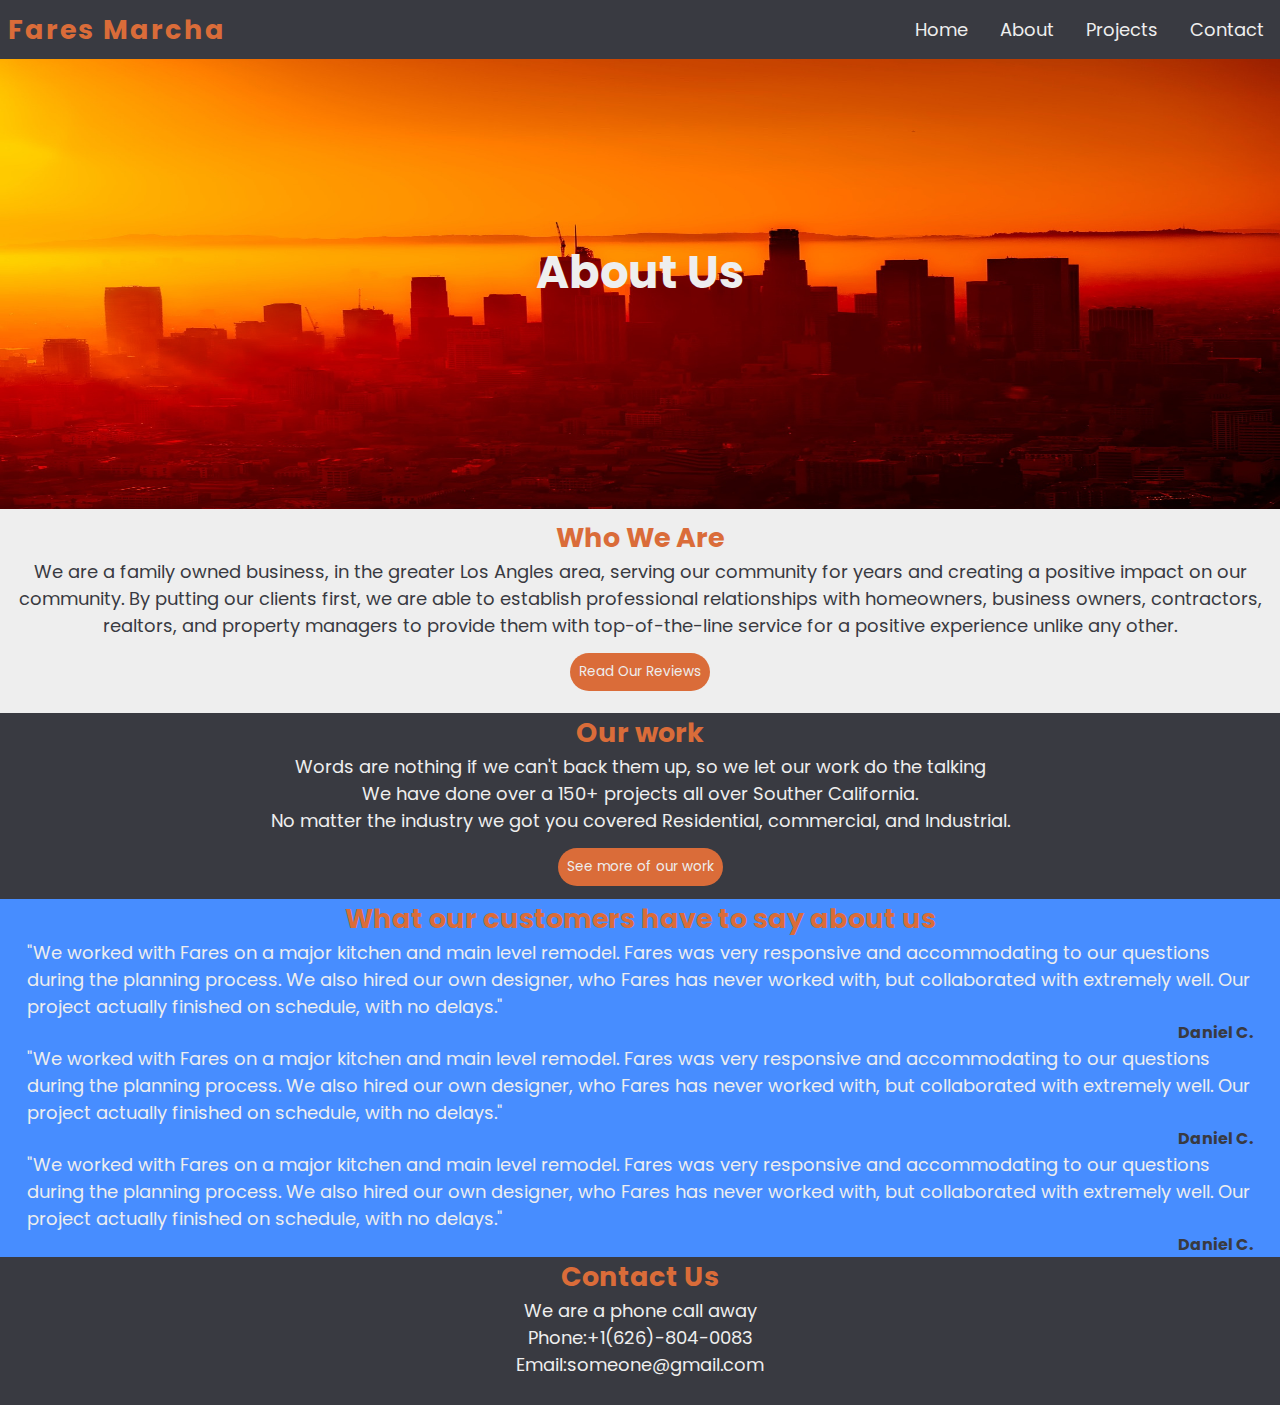
==== about.html @ 2b0c5db1 "fixed navbar" ====
<!DOCTYPE html>
<html lang="en">
<head>
    <meta charset="UTF-8">
    <meta http-equiv="X-UA-Compatible" content="IE=edge">
    <meta name="viewport" content="width=device-width, initial-scale=1.0">
    <link rel="stylesheet" href="styles.css">
    <title>Document</title>
</head>
<body>
    <header>
        <!-- this is the navbar -->
        <nav class="navbar">
            <div class="brand-title"><h2>Fares Marcha</h2></div>
            <a href="#" class="toggle-button">
                <span class="bar line1"></span>
                <span class="bar line2"></span>
                <span class="bar line3"></span>
            </a>
            <div class="navbar-links">
                <ul>
                    <li><a href="index.html">Home</a></li>
                    <li><a href="about.html">About</a></li>
                    <li><a href="project.html">Projects</a></li>
                    <li><a href="contact.html">Contact</a></li>
                </ul>
            </div>
        </nav>
    </header>

    <!-- landing-->
    <section class="about-landing">
        <div class="about-background-image">
           <h2>About Us</h2>
        </div>
    </section>
    <!-- Who we are -->
    <section class="About-who-we-are">
        <div id="container-about-us">
            <h2 id="about-h2">Who We Are</h2>
            <p id="about-p">We are a family owned business, in the greater Los Angles area, serving our community for years and creating a positive impact on our community. By putting our clients first, we are able to establish professional relationships with homeowners, business owners, contractors, realtors, and property managers to provide them with top-of-the-line service for a positive experience unlike any other.</p>
            <button id="about-button"><a href="#about-reviews" id="about-button-a">Read Our Reviews</a></button>
        </div>
    </section>
    <!-- Our work -->
    <section class="about-ourWork">
        <h2 id="about-h2">Our work</h2>
        <p>Words are nothing if we can't back them up, so we let our work do the talking</p>
        <p>We have done over a 150+ projects all over Souther California.</p>
        <p>No matter the industry we got you covered Residential, commercial,  and Industrial.</p>
        <!-- mUst include some pictures for remodeling, commercial work and other work-->
        <button id="about-button"><a href="project.html" id="about-button-a">See more of our work</a></button>
    </section>
    <!-- Reviews -->
    <section class="about-reviews" id="about-reviews">
        <h2 id="about-reviews-h2">What our customers have to say about us</h2>
        <div>
            <p>
                "We worked with Fares on a major kitchen and main level remodel. 
                Fares was very responsive and accommodating to our questions during the planning process.
                We also hired our own designer, who Fares has never worked with, but collaborated with extremely well.
                Our project actually finished on schedule, with no delays."
            </p>
            <h4>Daniel C.</h4>
        </div>
        <div>
            <p>
                "We worked with Fares on a major kitchen and main level remodel. 
                Fares was very responsive and accommodating to our questions during the planning process.
                We also hired our own designer, who Fares has never worked with, but collaborated with extremely well.
                Our project actually finished on schedule, with no delays."
            </p>
            <h4>Daniel C.</h4>
        </div>
        <div>
            <p>
                "We worked with Fares on a major kitchen and main level remodel. 
                Fares was very responsive and accommodating to our questions during the planning process.
                We also hired our own designer, who Fares has never worked with, but collaborated with extremely well.
                Our project actually finished on schedule, with no delays."
            </p>
            <h4>Daniel C.</h4>
        </div>
    </section>
    <!-- contact us -->
    <section class="about-contact">
        <h2 id="about-h2">Contact Us</h2>
        <p id="contact-text">We are a phone call away</p>
        <p id="contact-text">
            Phone:+1(626)-804-0083<br>
            Email:someone@gmail.com
        </p>
    </section>

    <!-- Link to app js-->
    <script src="app.js"></script>

</body>
</html>
---- styles.css ----
@import url('https://fonts.googleapis.com/css2?family=Poppins:wght@200;300;400;500;700&display=swap');

*{
    margin: 0;
    padding: 0;
    box-sizing: border-box;
    font-family: 'Poppins', sans-serif;
}

:root{
    --white:rgb(238, 238, 238);
    --grey:rgb(57, 58, 65);
    --blue: rgb(71, 141, 255);
    --orange: rgb(218, 108, 57);
    --orange-hover: rgb(255, 81, 0);
}
section{
    display: flex;
}
html{
    scroll-behavior: smooth;
}
body {
    overflow-x: hidden; /* Hide scrollbars */
    max-width: 100%;
  }
h3 {
 font-size: 3vh;
}
p {
    font-size: 2vh;;
}
a{
    text-decoration: none;
}
/************************* NavBar *************************/
.navbar {
    display: flex;
    justify-content: space-between;
    align-items: center;
    background-color: var(--grey);
    color: var(--white);
}
.brand-title h2{
    margin: 0.5rem;
    font-size: 3vh;
    color: var(--orange);
    letter-spacing: 2px;
}

.navbar-links ul{
    display: flex;
    
}
.navbar-links li {
    list-style: none
}
.navbar-links li a {
    text-decoration: none;
    color: var(--white);
    padding: 1rem;
    display: block;
    font-size: 2vh;
}
.navbar-links li a:hover{
    color: var(--blue);
}

.toggle-button {
    position: absolute;
    top: .75rem;
    right: 1rem;
    display: none;
    flex-direction: column;
    justify-content: space-between;
    width: 30px;
    height: 21px;
}

.toggle-button .bar {
    height: 3px;
    width: 100%;
    background-color: var(--white);
    border-radius: 10px;
    transition: all 0.3s ease;
}

@media (max-width: 642px) {
    .toggle-button{
        display: flex;
    }
    .navbar-links{
        display: none;
        width: 100%;
    }
    .navbar {
        flex-direction: column;
        align-items: flex-start;
    }
    .navbar-links ul {
        flex-direction: column;
        width: 100%;
    }
    .navbar-links li{
        text-align: center;
    }
    .navbar-links.active {
        display: flex;
    }

}

.line1.active{
    transform: rotate(-45deg) translate(-5px,7px);
}
.line2.active{
    opacity: 0;
}
.line3.active{
    transform: rotate(45deg) translate(-5px,-7px);
}

/************************* welcome Section*************************/
.welcome {
    min-height: 40vh;
    justify-content: flex-start;
    align-items: center;
    background-color: var(--blue);
    padding: 2vh;
}
.welcome h1{
    color: var(--white);
}
#wp{
    color: var(--white);
    text-align: left;
}
#welcome-picture{
    width: 40%;
}
@media (max-width:1000px) {
    #welcome-picture{
        display: none;
    }
}

/*************************Section #2 about*************************/
.about {
    padding: 4vh 0;
    background-color: var(--white);
    flex-direction: column;
    flex-wrap: nowrap;
    justify-content: center;
    align-items: center;
}
.about h2 {
    padding: 0 2vh;
    text-align: center;
    color: var(--orange);
}
.about #aboutP{
    padding: 0 2vh;
    text-align: center;
    color: black;
}
.about button{
    margin: 2vh 0;
    background-color: var(--orange);
    padding: 2vh;
    border-radius: 20px;
    border: none;
}
.about button:hover{
    background-color: var(--orange-hover);
}
.about button a{
    color: var(--white);
    text-decoration: none;
    font-size: 1.5vh;
}

/*************************Section #3 highlight sats*************************/
.highlightStats {
    padding: 2vh;
    background-color: var(--blue);
}
.stats {
    width: 100%;
    padding: 2vh;
    background-color: var(--white);
    border-radius: 24px;
    box-shadow: 0 3px 8px black;
    display: flex;
    justify-content:space-around;
}
.stats h3 {
    color: var(--orange)
}
.card {
    margin: 1vh;
    text-align: center;
    
}

/*************************Section #4 Process*************************/
.process {
    min-height: 400px;
    background-color: var(--grey);
    justify-content: center;
    flex-direction: column;
    align-items: center;
}
.title {
    margin: 2vh;
    color: var(--white);
}
.container{
    background-color: var(--white);
    border-radius: 15px;
    display: flex;
    flex-flow: row;
    justify-content: center;
    margin: 2vh;
    color: var(--grey);
}
.card2 {
    align-items: center;
    text-align: center;
    border: 2px solid var(--grey);
    padding: 3vh;
}
.card2 h3 {
    color: var(--orange);
}
@media (max-width:768px){
    .container{
        flex-direction: column;
    }
}

/*************************section #5 reviews*************************/
.reviews {
    min-height: 400px;
    background-color: var(--white);
    flex-direction: column;
    justify-content: center;
    align-items: center;
    padding: 2vh;
}
.reviews h2 {
    color: var(--orange);
}
.reviews p {
    font-size: 2vh;
}
.reviews h4 {
    text-align: right;
}
.reviews div {
    margin-top: 2vh;
}

/*************************Section #6 Projects*************************/
.projects {
    background-color: var(--blue);
    flex-direction: column;
    justify-content: center;
    align-items: center;
    padding: 2vh;
}
.projects .card2 {
    border-color: var(--blue);
}
.projects h2 {
    margin: 2vh;
    color: var(--white);
}

/*************************Section #7 Contact*************************/
.contact {
    flex-direction: column;
    padding: 3vh;
    background-color: var(--grey);
    justify-content: center;
    align-items: center;
}
#contact-title {
    color: var(--orange);
}
#contact-text{
    color: var(--white);
}
#contact {
    margin-top: 2vh;
    background-color: var(--orange);
    padding: 2vh 5vh;
    border-radius: 20px;
    border: none;
}
#contact:hover{
    background-color: var(--orange-hover);
}
#contact a{
    color: var(--white);
    text-decoration: none;
    font-size: 1.5vh;
}

/*************************contact paget*************************/
/*************************Section #1 contact section*************************/
.contact-Info {
    flex-direction: column;
    align-items: flex-start;
    padding: 4vh 2vh;
}

/* Style inputs with type="text", select elements and textareas */
input[type=text], select, textarea {
    width: 100%; /* Full width */
    padding: 12px; /* Some padding */ 
    border: 1px solid #ccc; /* Gray border */
    border-radius: 4px; /* Rounded borders */
    box-sizing: border-box; /* Make sure that padding and width stays in place */
    margin-top: 6px; /* Add a top margin */
    margin-bottom: 16px; /* Bottom margin */
    resize: vertical /* Allow the user to vertically resize the textarea (not horizontally) */
  }
  
  /* Style the submit button with a specific background color etc */
  input[type=submit] {
    background-color: #04AA6D;
    color: white;
    padding: 12px 20px;
    border: none;
    border-radius: 4px;
    cursor: pointer;
  }
  
  /* When moving the mouse over the submit button, add a darker green color */
  input[type=submit]:hover {
    background-color: #45a049;
  }
  
  /* Add a background color and some padding around the form */
  .containers {
    border-radius: 5px;
    background-color: #f2f2f2;
    padding: 20px;
  }
  .contact-Info-form {
    justify-content: center;

  }

/*************************About page*************************/
#about-button{
    border: none;
    border-radius: 24px;
    background-color: var(--orange);
    color: var(--white);
    padding: 1vh;
    margin: 1.5vh 0;
}
#aboutt-button:hover{
    background-color: var(--orange-hover);

}
#about-h2{
    color: var(--orange);
    text-align: center;
    font-size: 3vh;
}
#about-p{
    color: var(--grey);
    text-align: center;
}
#about-button-a {
    font-size: 1.5vh;
    color: var(--white);
}
/*************************Section #1 Landing section*************************/

.about-landing {
    min-height: 50vh;
    display: flex;
}
.about-landing h2{
    color: var(--white);
    text-align: center;
    padding-top: 20vh;
    font-size: 5vh;
}
.about-background-image{
    background-image: url(pexels-pixabay-237325.jpg);
    background-repeat: no-repeat;
    background-size: 100% 500px;
    width: 100%;
}
#about-landing-pic {
    width: 100%;
    height: 5%;
}
/*************************Section #2 who we are section*************************/
.About-who-we-are{
    background-color: var(--white);
}
#container-about-us{
    display: flex;
    flex-direction: column;
    justify-content: center;
    align-items: center;
    padding: 1vh 0;
}
/*************************Section #3 our Work section*************************/
.about-ourWork {
    background-color: var(--grey);
    flex-direction: column;
    align-items: center;
}
.about-ourWork p{
    color: var(--white);
    text-align: center;
}
/*************************Section #4 reviews section*************************/
.about-reviews{
    display: flex;
    background-color: var(--blue);
    flex-direction: column;
}
#about-reviews-h2{
    color: var(--orange);
    text-align: center;
    font-size: 3vh;
}
.about-reviews p {
    color: var(--white);
}
.about-reviews h4 {
    text-align: right;
    color: var(--grey);
}
.about-reviews div {
    margin: 0 3vh;
}
/*************************Section #4 contact section*************************/
.about-contact {
    background-color: var(--grey);
    flex-direction: column;
    padding-bottom: 3vh;
}
.about-contact p{
    text-align: center;
}
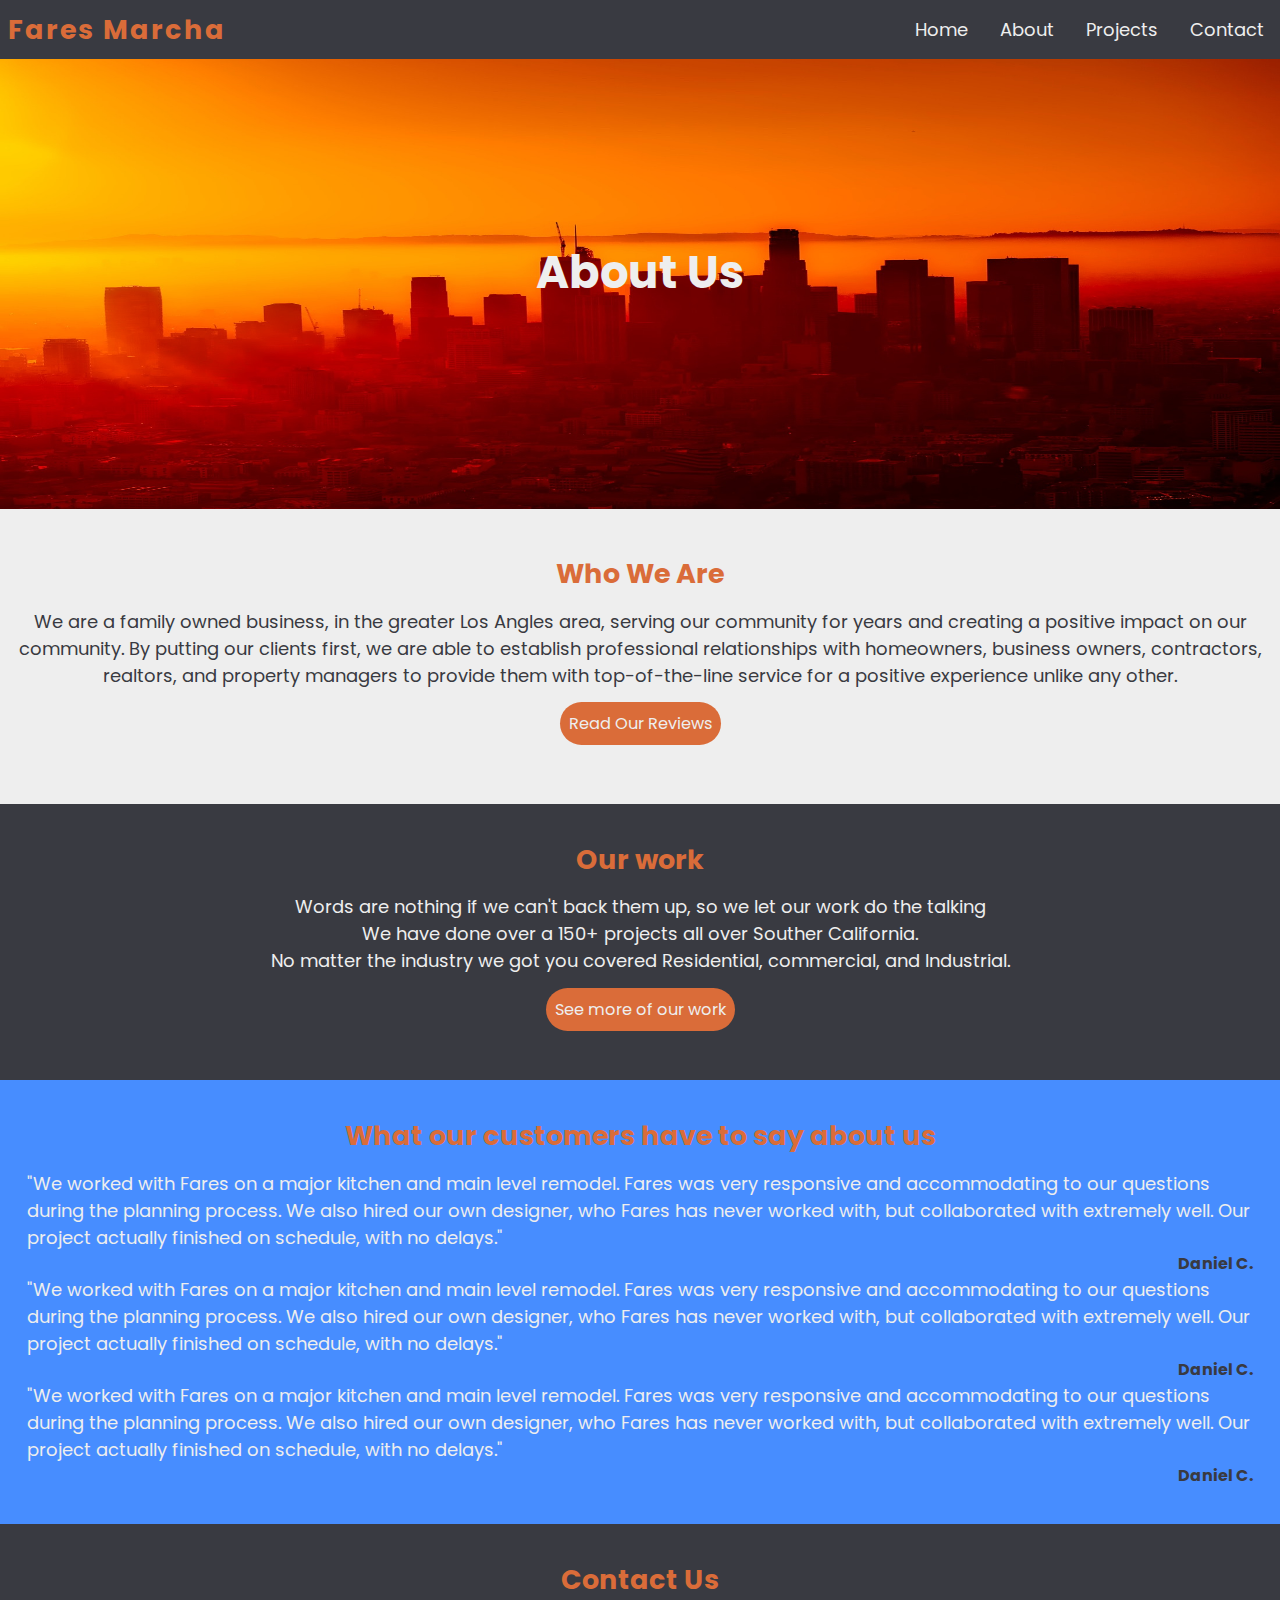
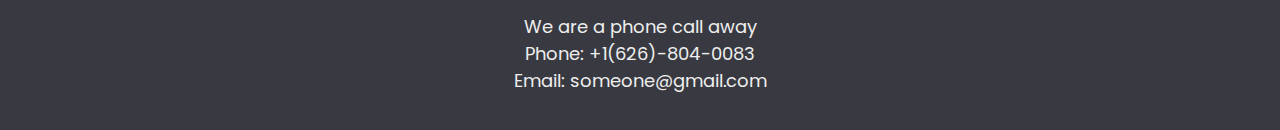
==== commit fb0e45f5: "minor fixes" ====
--- a/about.html
+++ b/about.html
@@ -87,8 +87,8 @@
         <h2 id="about-h2">Contact Us</h2>
         <p id="contact-text">We are a phone call away</p>
         <p id="contact-text">
-            Phone:+1(626)-804-0083<br>
-            Email:someone@gmail.com
+            Phone: +1(626)-804-0083<br>
+            Email: someone@gmail.com
         </p>
     </section>
 
--- a/styles.css
+++ b/styles.css
@@ -366,6 +366,7 @@
 
 }
 #about-h2{
+    margin-bottom: 1.5vh;
     color: var(--orange);
     text-align: center;
     font-size: 3vh;
@@ -373,9 +374,10 @@
 #about-p{
     color: var(--grey);
     text-align: center;
+    margin: 0 1vh;
 }
 #about-button-a {
-    font-size: 1.5vh;
+    font-size: 1.8vh;
     color: var(--white);
 }
 /*************************Section #1 Landing section*************************/
@@ -402,6 +404,7 @@
 }
 /*************************Section #2 who we are section*************************/
 .About-who-we-are{
+    padding: 4vh 0;
     background-color: var(--white);
 }
 #container-about-us{
@@ -413,6 +416,7 @@
 }
 /*************************Section #3 our Work section*************************/
 .about-ourWork {
+    padding: 4vh 0;
     background-color: var(--grey);
     flex-direction: column;
     align-items: center;
@@ -423,6 +427,7 @@
 }
 /*************************Section #4 reviews section*************************/
 .about-reviews{
+    padding: 4vh 0;
     display: flex;
     background-color: var(--blue);
     flex-direction: column;
@@ -431,6 +436,7 @@
     color: var(--orange);
     text-align: center;
     font-size: 3vh;
+    margin-bottom: 1.5vh;
 }
 .about-reviews p {
     color: var(--white);
@@ -444,9 +450,9 @@
 }
 /*************************Section #4 contact section*************************/
 .about-contact {
+    padding: 4vh 0;
     background-color: var(--grey);
     flex-direction: column;
-    padding-bottom: 3vh;
 }
 .about-contact p{
     text-align: center;
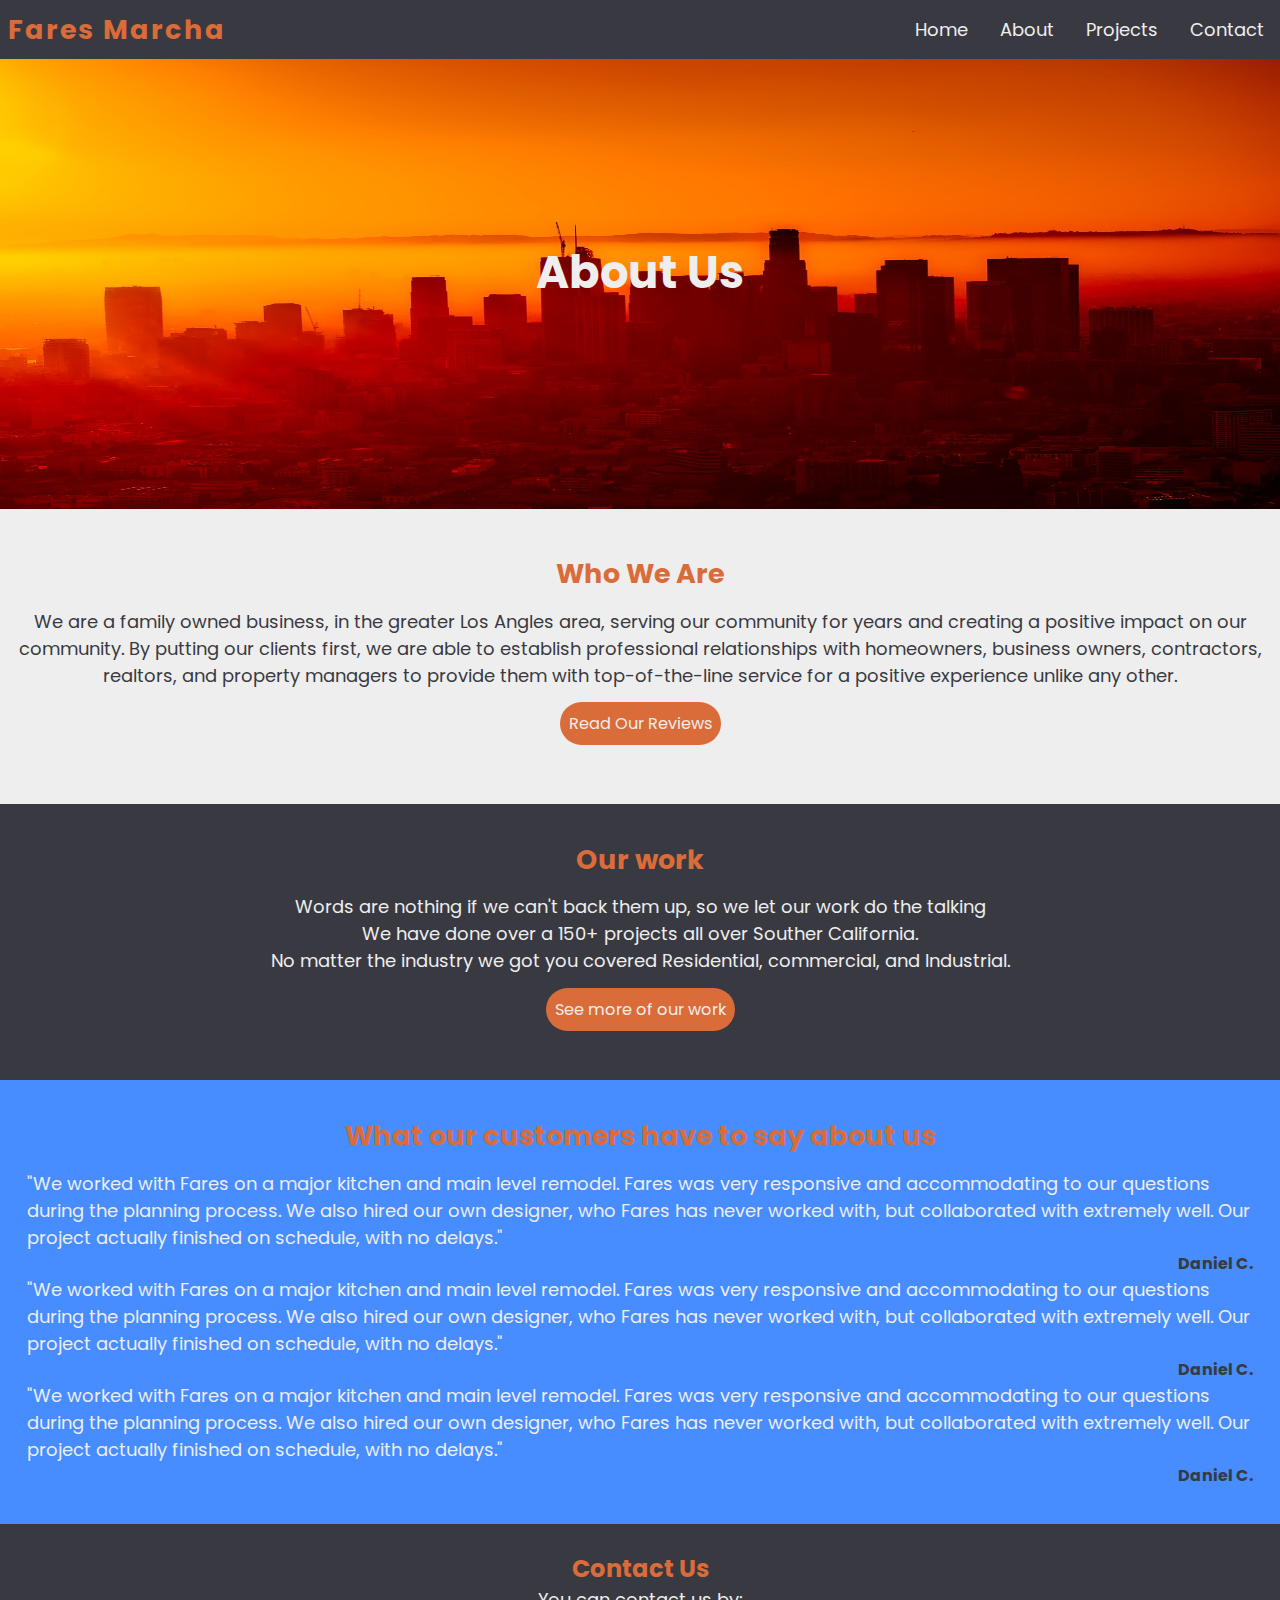
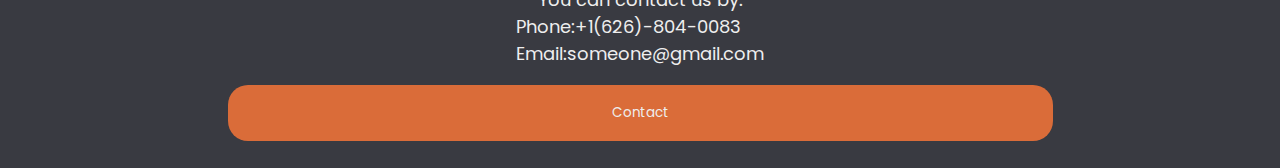
==== commit 7adfa74a: "protfolio page done" ====
--- a/about.html
+++ b/about.html
@@ -83,13 +83,18 @@
         </div>
     </section>
     <!-- contact us -->
-    <section class="about-contact">
-        <h2 id="about-h2">Contact Us</h2>
-        <p id="contact-text">We are a phone call away</p>
+    <section class="contact">
+        <h2 id="contact-title">Contact Us</h2>
         <p id="contact-text">
-            Phone: +1(626)-804-0083<br>
-            Email: someone@gmail.com
+            You can contact us by:
         </p>
+        <p id="contact-text">
+            Phone:+1(626)-804-0083<br>
+            Email:someone@gmail.com
+        </p>
+
+        <button id="contact"><a href="contact.html">Contact</a></button>
+    </section>
     </section>
 
     <!-- Link to app js-->
--- a/styles.css
+++ b/styles.css
@@ -289,11 +289,12 @@
 }
 #contact-text{
     color: var(--white);
+    text-decoration: none;
 }
 #contact {
     margin-top: 2vh;
     background-color: var(--orange);
-    padding: 2vh 5vh;
+    padding: 2vh 30vw;
     border-radius: 20px;
     border: none;
 }
@@ -398,10 +399,6 @@
     background-size: 100% 500px;
     width: 100%;
 }
-#about-landing-pic {
-    width: 100%;
-    height: 5%;
-}
 /*************************Section #2 who we are section*************************/
 .About-who-we-are{
     padding: 4vh 0;
@@ -457,3 +454,98 @@
 .about-contact p{
     text-align: center;
 }
+
+
+
+/*************************portfolio page*************************/
+#projects-h3{
+    margin-bottom: 1.5vh;
+    color: var(--orange);
+    font-size: 3vh;
+    text-align: center;
+}
+/*************************landing*************************/
+.projects-landing {
+    min-height: 60vh;
+    display: flex;
+}
+.projects-landing h2{
+    color: var(--white);
+    text-align: center;
+    padding-top: 30vh;
+    font-size: 5vh;
+}
+.projects-landing-picture{
+    background-image: url(pexels-roberto-nickson-2525903.jpg);
+    background-repeat: no-repeat;
+    background-size: 100vw;
+    width: 100%;
+}
+@media screen and (max-width: 490px) {
+    .projects-landing {
+        min-height: 60vw;
+    }
+    .projects-landing-picture{
+        background-size: 100vw;
+    }
+    .projects-landing h2{
+        padding-top: 18vw;
+    }
+}
+/*************************headliner*************************/
+.projects-headliner {
+    flex-direction: column;
+    text-align: center;
+    padding: 4vh 2vh;
+    background-color: var(--blue);
+    color: var(--white);
+}
+.projects-headliner h2{
+    margin-bottom: 1.5vh;
+    color: var(--white);
+    font-size: 3vh;
+}
+.projects-images{
+    flex-direction: column;
+    background-color: var(--white);
+    justify-content: center;
+    align-items: center;
+    flex-wrap: wrap;
+}
+.projects-galery{
+    margin: 5px;
+    border: 1px solid #ccc;
+    float: left;
+    width: 95vw;
+}
+.projects-image img{
+    width: 95vw;
+}
+#projects-disc{
+    padding: 15px;
+    text-align: center;
+}
+@media (min-width:560px){
+    .projects-images{
+        flex-direction: row;
+        flex-wrap: wrap;
+    }
+    .projects-galery{
+        width: 45vw;
+    }
+    .projects-image img{
+        width: 45vw;
+    }
+}
+@media (min-width:1060px){
+    .projects-images{
+        flex-direction: row;
+        flex-wrap: wrap;
+    }
+    .projects-galery{
+        width: 25vw;
+    }
+    .projects-image img{
+        width: 25vw;
+    }
+}
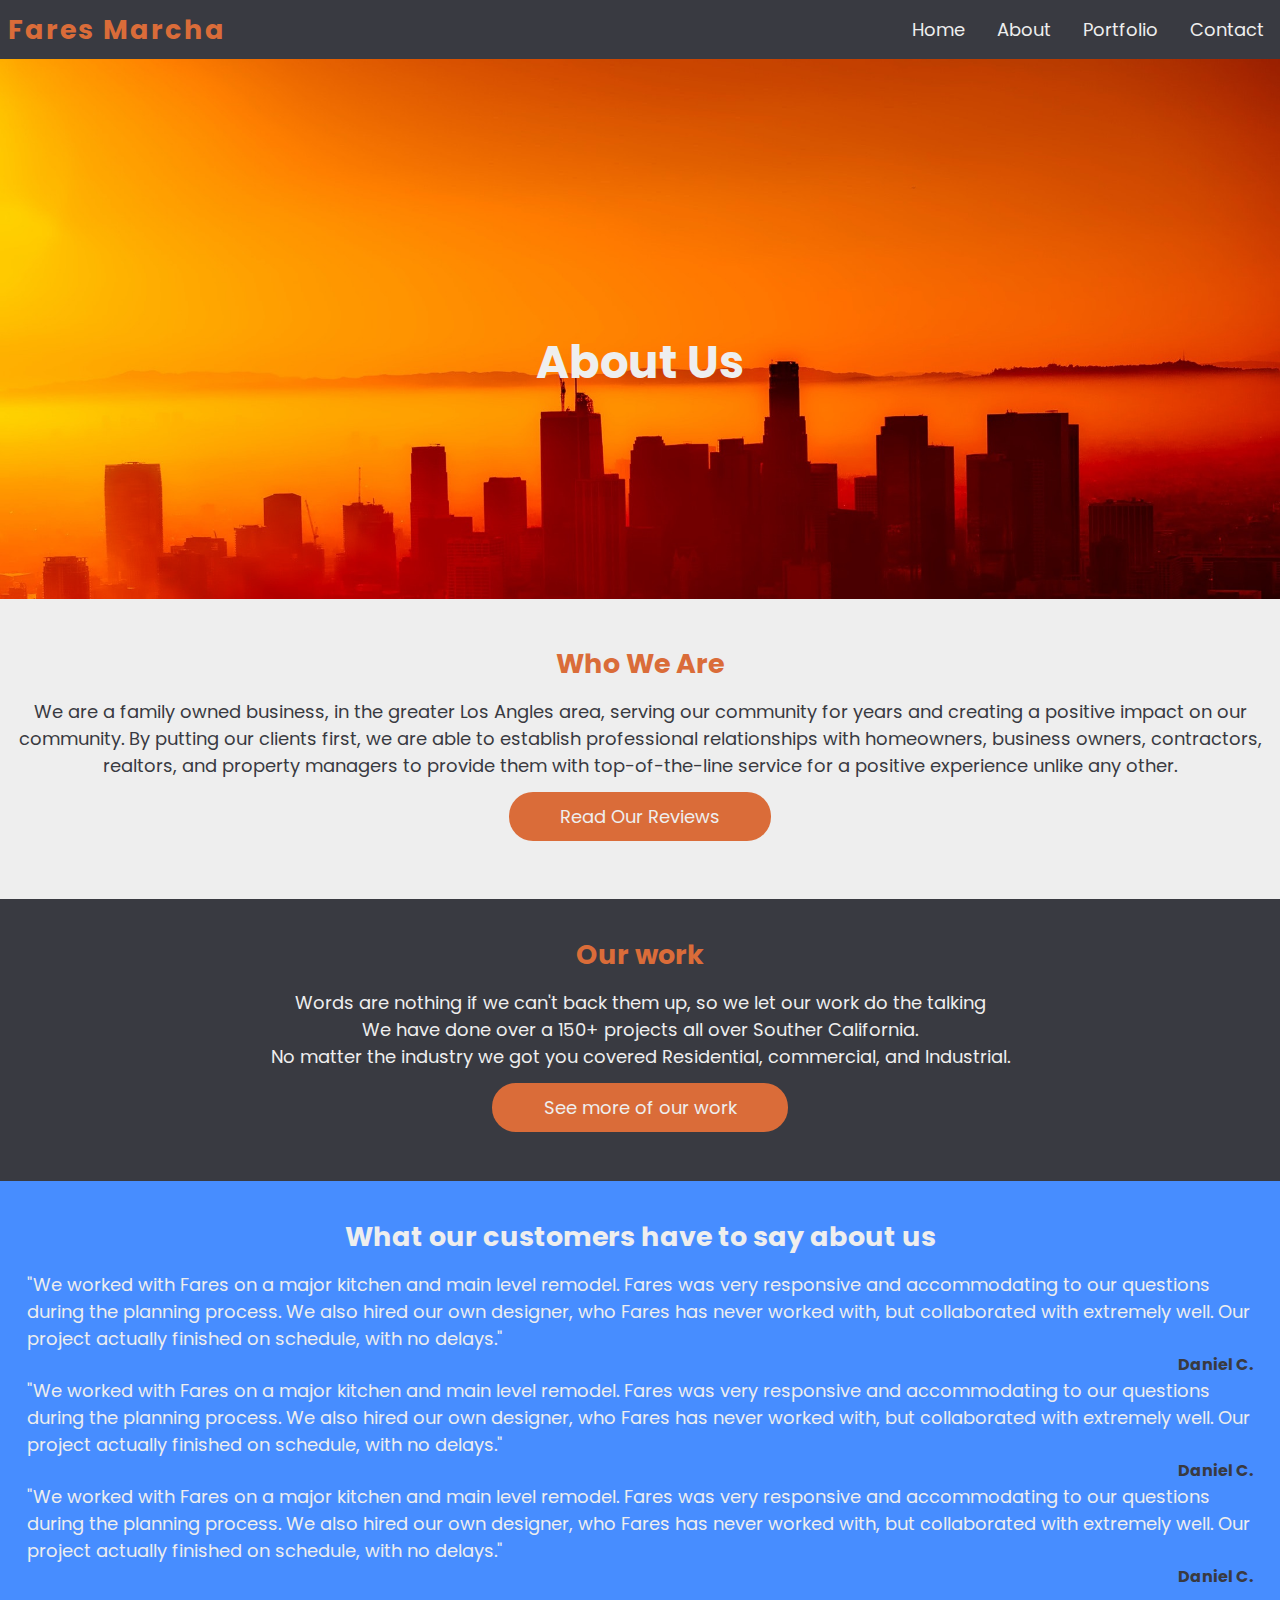
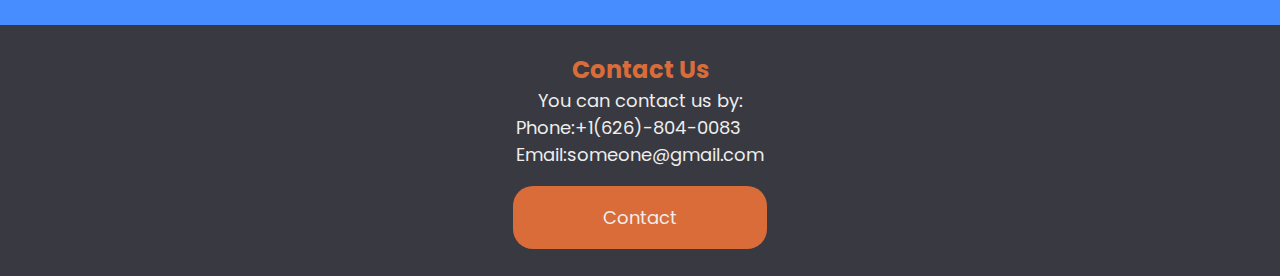
==== commit 6bcd5364: "about page done" ====
--- a/about.html
+++ b/about.html
@@ -21,7 +21,7 @@
                 <ul>
                     <li><a href="index.html">Home</a></li>
                     <li><a href="about.html">About</a></li>
-                    <li><a href="project.html">Projects</a></li>
+                    <li><a href="project.html">Portfolio</a></li>
                     <li><a href="contact.html">Contact</a></li>
                 </ul>
             </div>
--- a/styles.css
+++ b/styles.css
@@ -294,17 +294,23 @@
 #contact {
     margin-top: 2vh;
     background-color: var(--orange);
-    padding: 2vh 30vw;
+    padding: 2vh 10vw;
     border-radius: 20px;
     border: none;
 }
+@media (min-width:970px) {
+    #contact{
+        padding: 2vh 7vw;
+    }
+    
+}
 #contact:hover{
     background-color: var(--orange-hover);
 }
 #contact a{
     color: var(--white);
     text-decoration: none;
-    font-size: 1.5vh;
+    font-size: 2vh;
 }
 
 /*************************contact paget*************************/
@@ -359,7 +365,7 @@
     border-radius: 24px;
     background-color: var(--orange);
     color: var(--white);
-    padding: 1vh;
+    padding: 1.2vh 4vw;
     margin: 1.5vh 0;
 }
 #aboutt-button:hover{
@@ -378,26 +384,37 @@
     margin: 0 1vh;
 }
 #about-button-a {
-    font-size: 1.8vh;
+    font-size: 2vh;
     color: var(--white);
 }
 /*************************Section #1 Landing section*************************/
 
 .about-landing {
-    min-height: 50vh;
+    min-height: 60vh;
     display: flex;
 }
 .about-landing h2{
     color: var(--white);
     text-align: center;
-    padding-top: 20vh;
+    padding-top: 30vh;
     font-size: 5vh;
 }
 .about-background-image{
     background-image: url(pexels-pixabay-237325.jpg);
     background-repeat: no-repeat;
-    background-size: 100% 500px;
+    background-size: 100vw;
     width: 100%;
+}
+@media screen and (max-width: 490px) {
+    .about-landing {
+        min-height: 60vw;
+    }
+    .about-background-image{
+        background-size: 100vw;
+    }
+    .about-landing h2{
+        padding-top: 18vw;
+    }
 }
 /*************************Section #2 who we are section*************************/
 .About-who-we-are{
@@ -430,7 +447,7 @@
     flex-direction: column;
 }
 #about-reviews-h2{
-    color: var(--orange);
+    color: var(--white);
     text-align: center;
     font-size: 3vh;
     margin-bottom: 1.5vh;
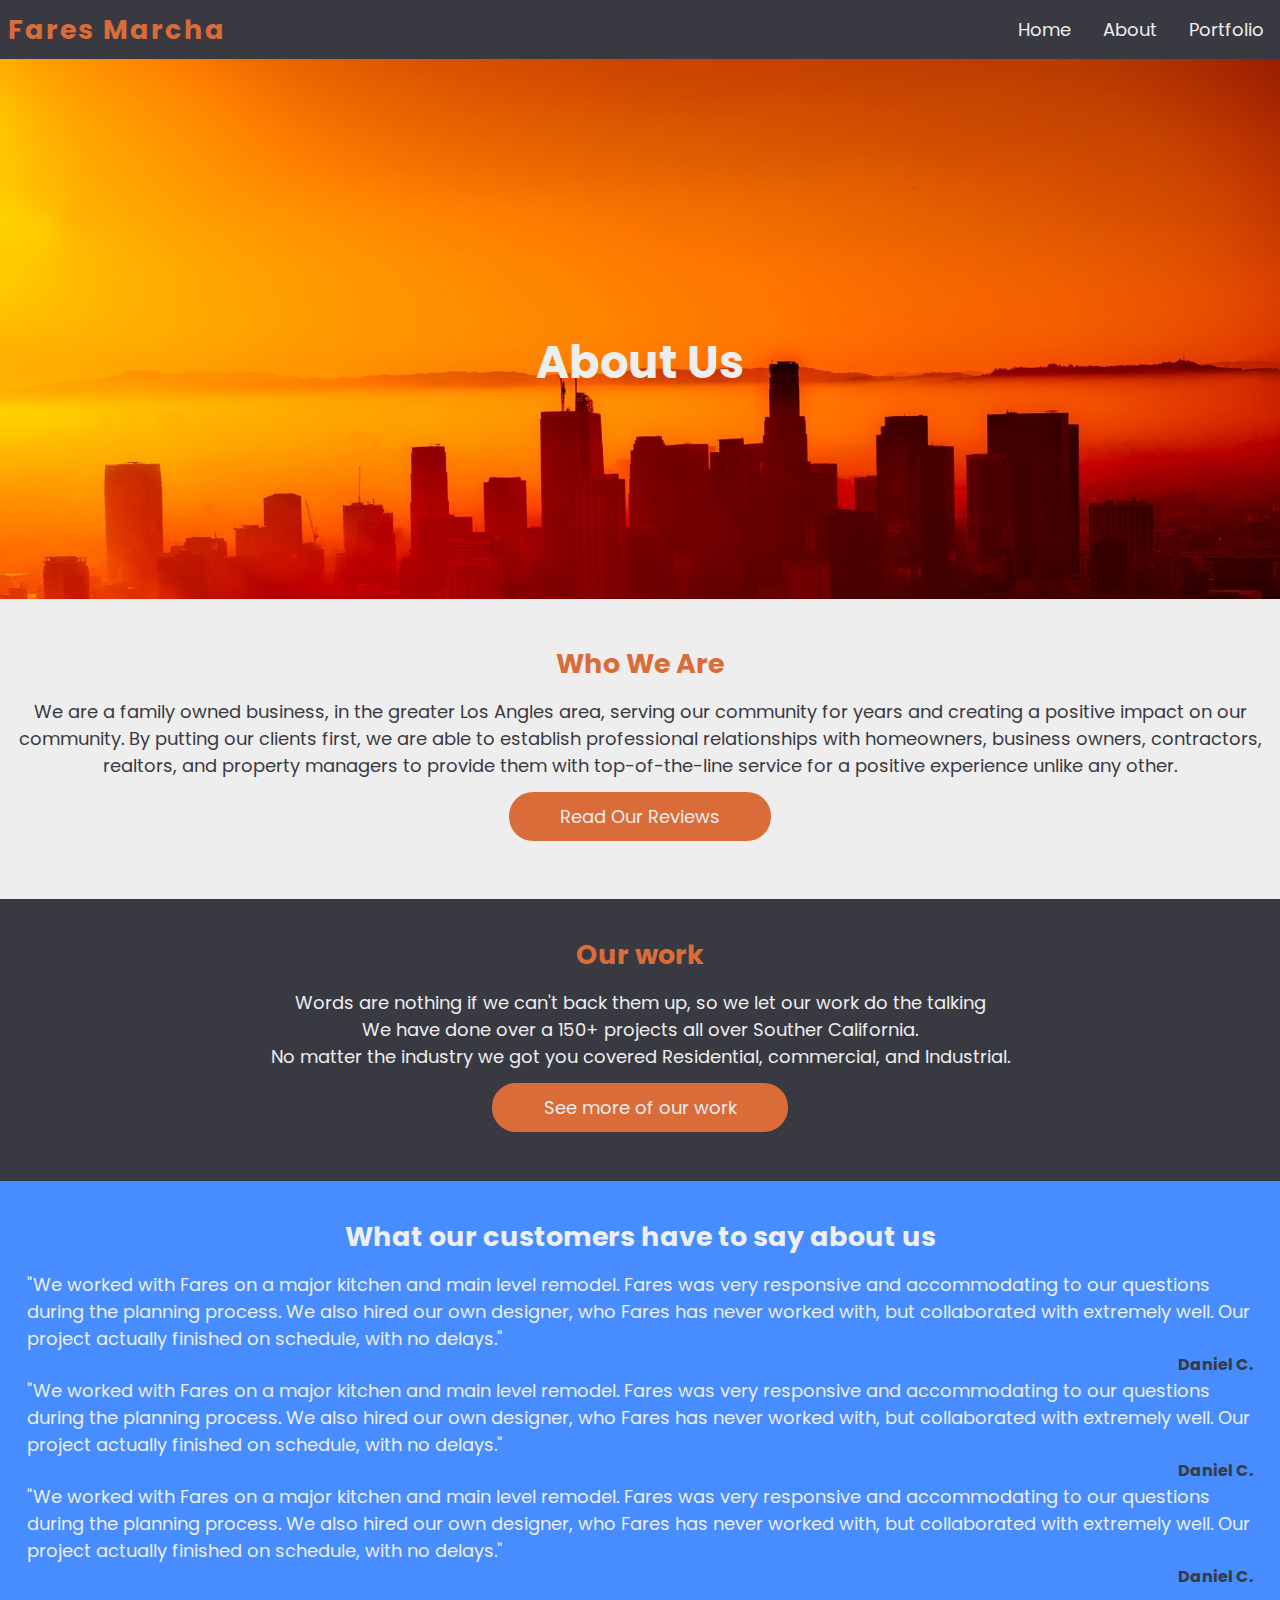
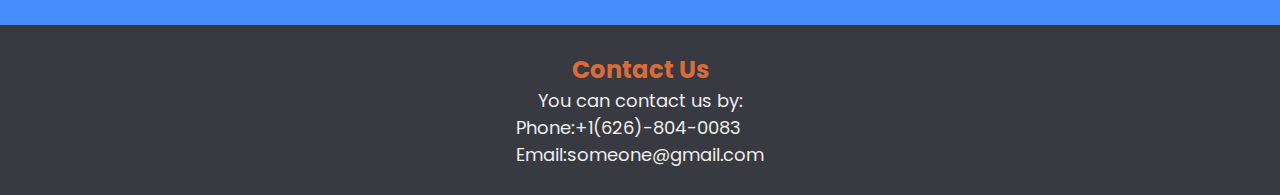
==== commit 0bdc1a85: "added new features to home page" ====
--- a/about.html
+++ b/about.html
@@ -22,7 +22,6 @@
                     <li><a href="index.html">Home</a></li>
                     <li><a href="about.html">About</a></li>
                     <li><a href="project.html">Portfolio</a></li>
-                    <li><a href="contact.html">Contact</a></li>
                 </ul>
             </div>
         </nav>
@@ -93,9 +92,9 @@
             Email:someone@gmail.com
         </p>
 
-        <button id="contact"><a href="contact.html">Contact</a></button>
+        <!--<button id="contact"><a href="contact.html">Contact</a></button>-->
     </section>
-    </section>
+    
 
     <!-- Link to app js-->
     <script src="app.js"></script>
--- a/styles.css
+++ b/styles.css
@@ -122,28 +122,42 @@
 
 /************************* welcome Section*************************/
 .welcome {
-    min-height: 40vh;
-    justify-content: flex-start;
-    align-items: center;
-    background-color: var(--blue);
-    padding: 2vh;
+    min-height: 60vh;
+    display: flex;
+    justify-content: center;
 }
 .welcome h1{
-    color: var(--white);
-}
+    padding: 1.5vh;
+    text-align: center;
+    font-size: 3.7vh;
+    color: var(--white);
+}
+.welcome-background-iamge{
+    background-image: url(pexels-roberto-nickson-2545122.jpg);
+    background-repeat: no-repeat;
+    background-size: 100vw;
+    width: 100%;
+}
+
+@media screen and (max-width: 490px) {
+    .welcome {
+        min-height: 90vw;
+    }
+    .welcome-background-iamge{
+        background-size: 170vw;
+    }
+    .welcome h1{
+        padding-top: 10vh;
+        text-align: left;
+    }
+}
+
 #wp{
+    text-decoration: none;
     color: var(--white);
     text-align: left;
-}
-#welcome-picture{
-    width: 40%;
-}
-@media (max-width:1000px) {
-    #welcome-picture{
-        display: none;
-    }
-}
-
+    padding-left: 2vw;
+}
 /*************************Section #2 about*************************/
 .about {
     padding: 4vh 0;
@@ -294,13 +308,13 @@
 #contact {
     margin-top: 2vh;
     background-color: var(--orange);
-    padding: 2vh 10vw;
+    padding: 1vh 7vw;
     border-radius: 20px;
     border: none;
 }
 @media (min-width:970px) {
     #contact{
-        padding: 2vh 7vw;
+        padding: 1.3vh 3vw;
     }
     
 }
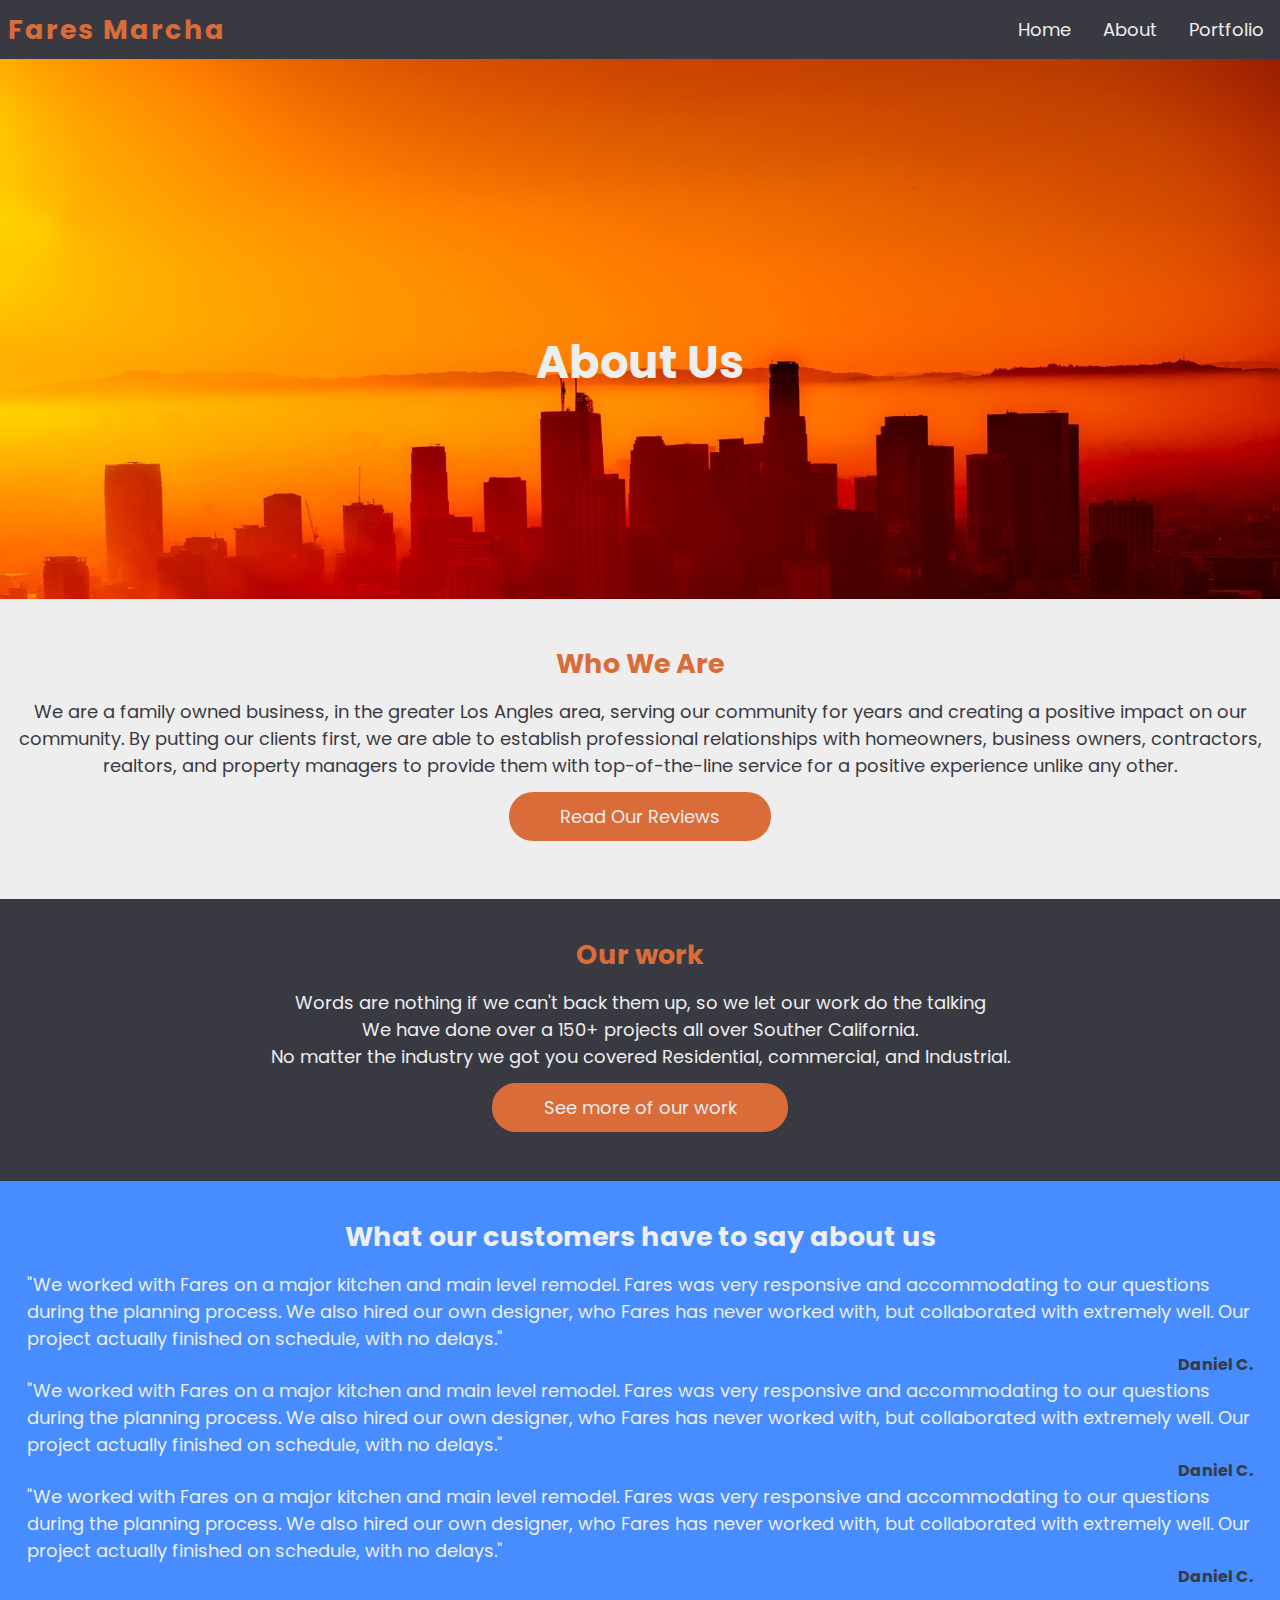
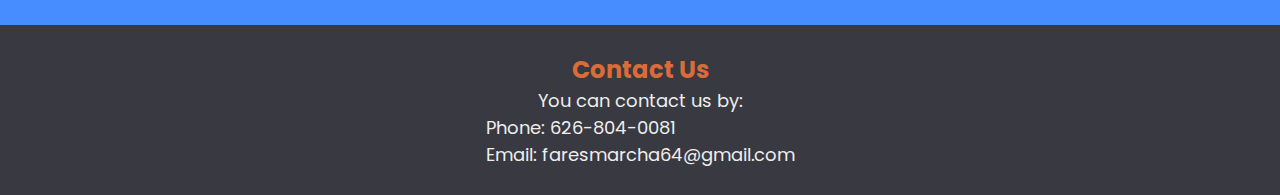
==== commit d2472076: "dd" ====
--- a/about.html
+++ b/about.html
@@ -88,8 +88,8 @@
             You can contact us by:
         </p>
         <p id="contact-text">
-            Phone:+1(626)-804-0083<br>
-            Email:someone@gmail.com
+            Phone: 626-804-0081<br>
+            Email: faresmarcha64@gmail.com
         </p>
 
         <!--<button id="contact"><a href="contact.html">Contact</a></button>-->
--- a/styles.css
+++ b/styles.css
@@ -122,13 +122,14 @@
 
 /************************* welcome Section*************************/
 .welcome {
-    min-height: 60vh;
+    min-height: 60vw;
     display: flex;
     justify-content: center;
 }
 .welcome h1{
-    padding: 1.5vh;
-    text-align: center;
+    padding-top: 10vw;
+    padding-left: 2vw;
+    text-align: left;
     font-size: 3.7vh;
     color: var(--white);
 }
@@ -139,16 +140,16 @@
     width: 100%;
 }
 
-@media screen and (max-width: 490px) {
+@media (max-width: 490px) {
     .welcome {
-        min-height: 90vw;
+        min-height: 60vw;
     }
     .welcome-background-iamge{
-        background-size: 170vw;
+        background-size: 180vw;
     }
     .welcome h1{
-        padding-top: 10vh;
-        text-align: left;
+        padding-top: 9vw;
+        text-align: center;
     }
 }
 
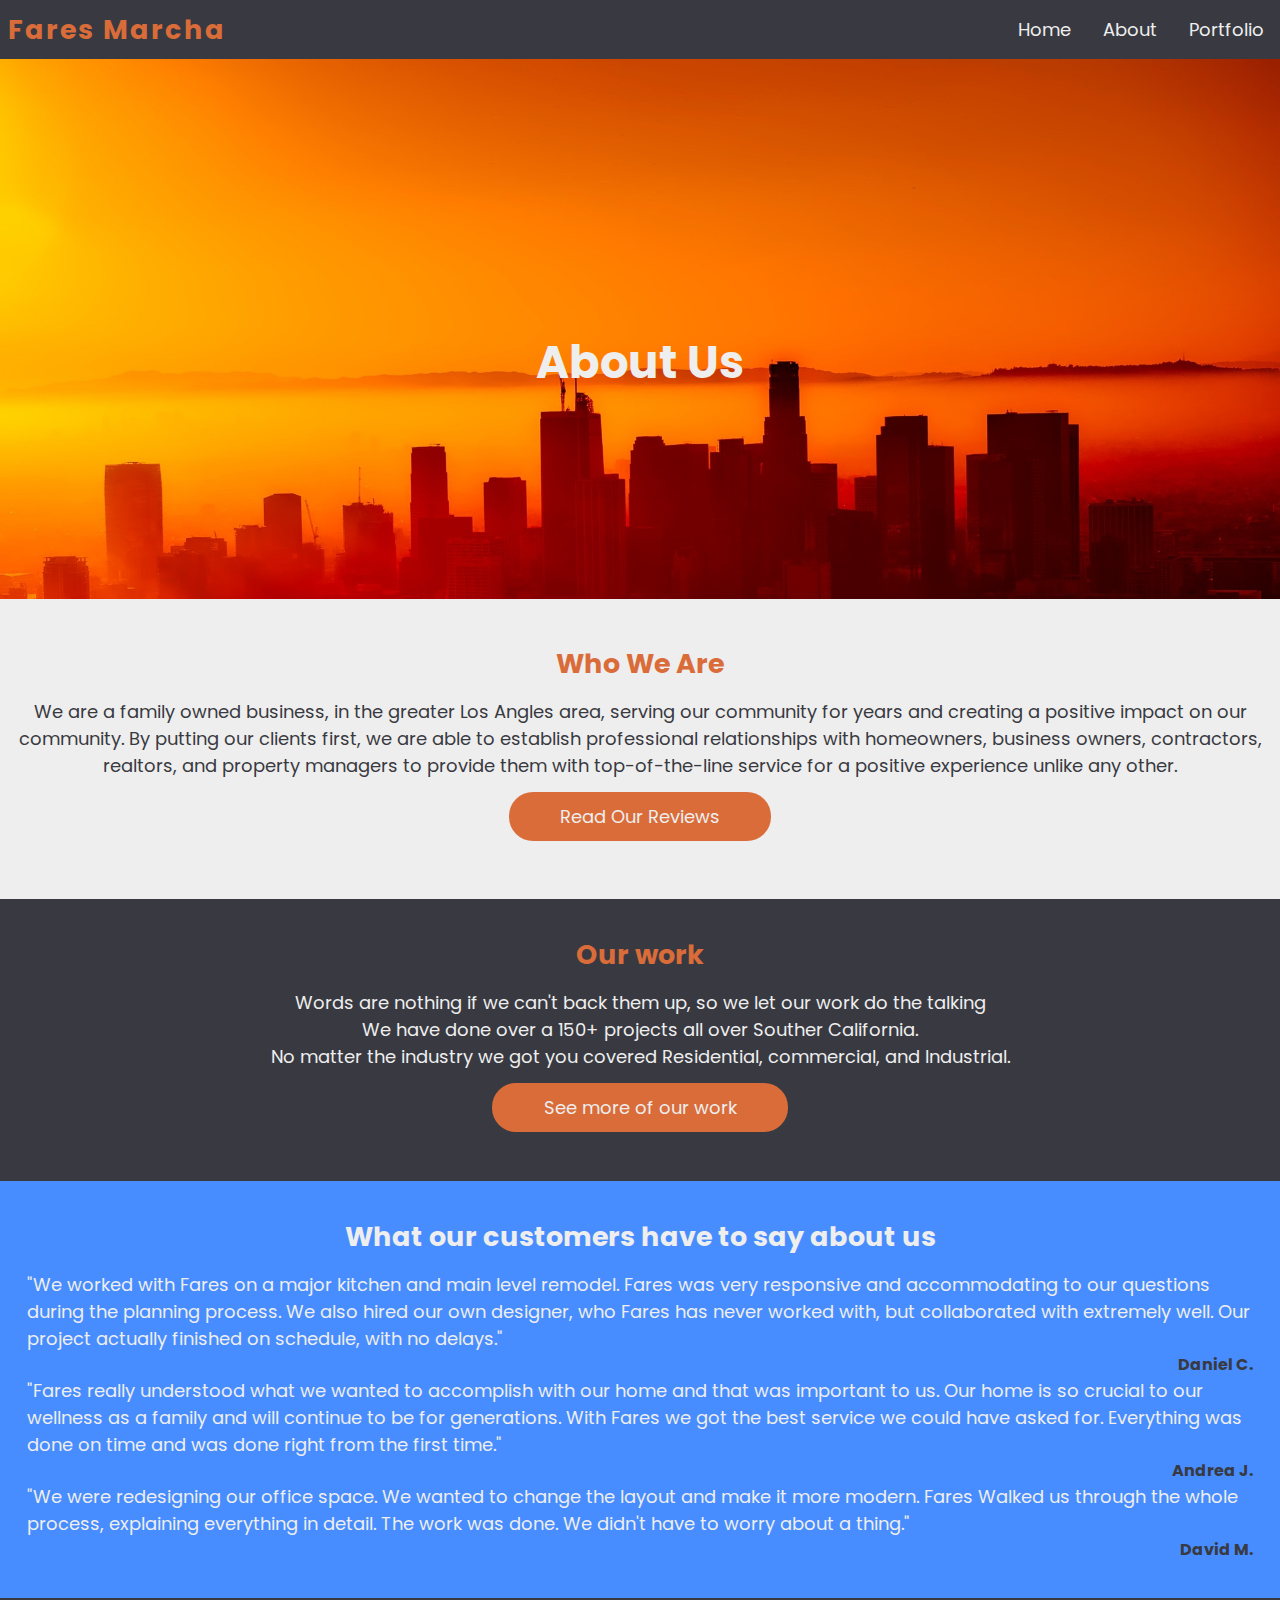
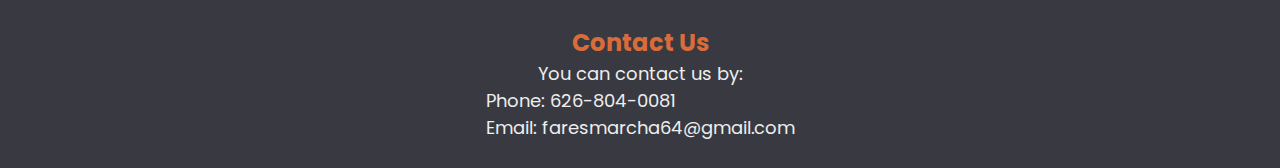
==== commit d0ff7099: "project is complete" ====
--- a/about.html
+++ b/about.html
@@ -64,21 +64,15 @@
         </div>
         <div>
             <p>
-                "We worked with Fares on a major kitchen and main level remodel. 
-                Fares was very responsive and accommodating to our questions during the planning process.
-                We also hired our own designer, who Fares has never worked with, but collaborated with extremely well.
-                Our project actually finished on schedule, with no delays."
+                "Fares really understood what we wanted to accomplish with our home and that was important to us. Our home is so crucial to our wellness as a family and will continue to be for generations. With Fares we got the best service we could have asked for. Everything was done on time and was done right from the first time."
             </p>
-            <h4>Daniel C.</h4>
+            <h4>Andrea J.</h4>
         </div>
         <div>
             <p>
-                "We worked with Fares on a major kitchen and main level remodel. 
-                Fares was very responsive and accommodating to our questions during the planning process.
-                We also hired our own designer, who Fares has never worked with, but collaborated with extremely well.
-                Our project actually finished on schedule, with no delays."
+                "We were redesigning our office space. We wanted to change the layout and make it more modern. Fares Walked us through the whole process, explaining everything in detail. The work was done. We didn't have to worry about a thing."
             </p>
-            <h4>Daniel C.</h4>
+            <h4>David M.</h4>
         </div>
     </section>
     <!-- contact us -->
